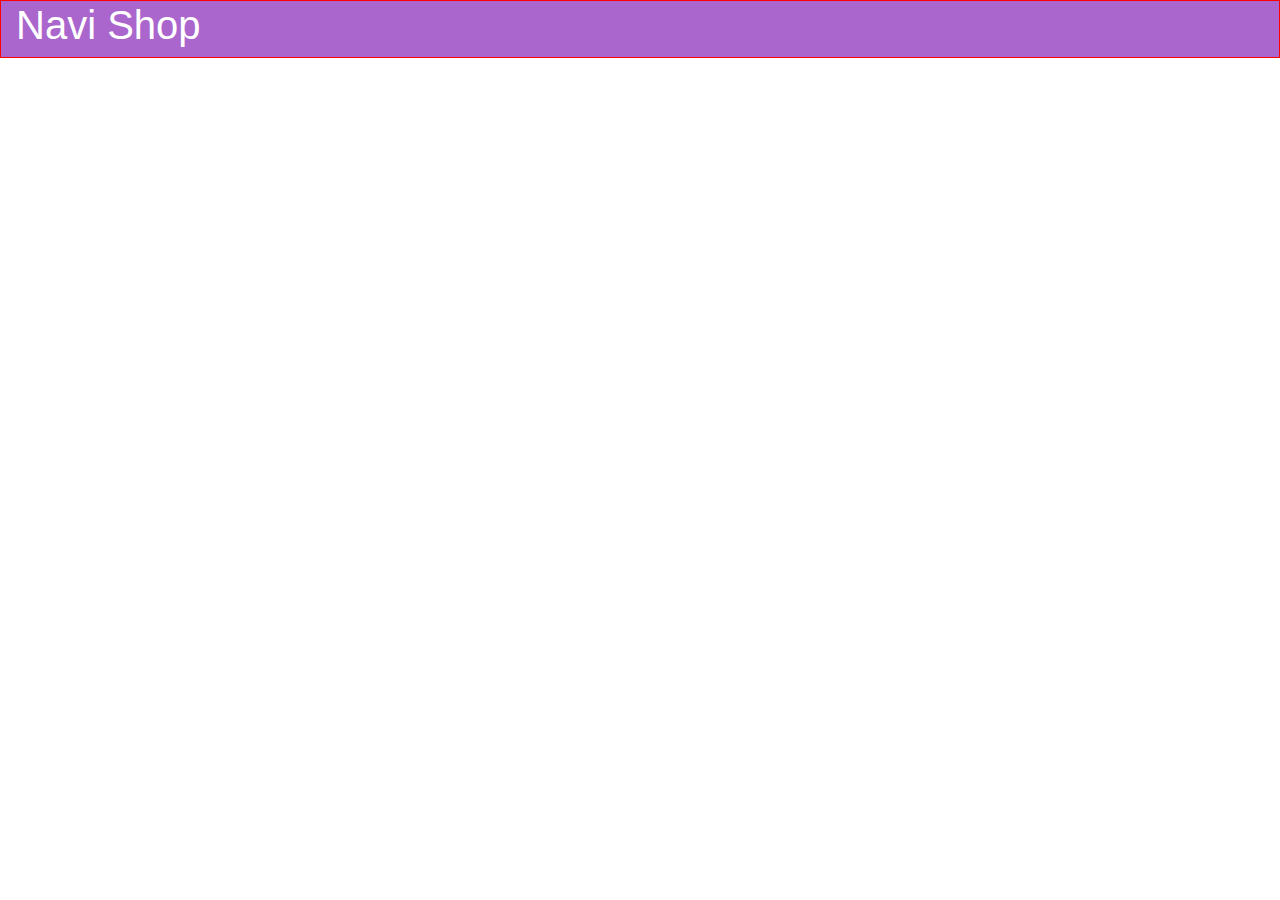
==== index.html @ 35a3c612 "Creacion de Index & estilo CSS principal" ====
<!-- La diagonal "/" al inicio de un comentario siginifica que Termina la seccion de ese comentario -->
<!DOCTYPE html>
<html>
<!-- Inicio de cabezera -->
  <head>
    <meta charset="utf-8">
    <meta name="viewport" content="width=device-width, initial-scale=1">
    <meta http-equiv="x-ua-compatible" content="ie=edge">
    <!-- Titulo de la pagina -->
    <title>Ecommerce Navi</title>
    <!-- Bootstrap 4 & Estilo personal -->
    <link rel="stylesheet" href="css/bootstrap.min.css">
    <link rel="stylesheet" href="css/estiloPersonal.css">
  </head>
<!-- /Inicio de cabezera -->

  <!-- Inicio del cuerpo -->
  <body>
    <!-- Inicio de Header -->
    <header id="header-container">
      <div class="container-fluid">
        <h1>Navi Shop</h1>
      </div>
    </header>
    <!-- /Inicio de Header -->

    <!-- Imporacion de Bootstrap Js & Jquery -->
    <script src="https://ajax.googleapis.com/ajax/libs/jquery/2.1.4/jquery.min.js"></script>
    <script src="js/bootstrap.min.js"></script>
    <!-- /Imporacion de Bootstrap Js & Jquery -->
  </body>
  <!-- /Inicio del cuerpo -->
</html>
---- css/estiloPersonal.css ----
/* Colores:
Color primario: #aa66cc
Color secundario:
*/

/* Estilo del cuerpo de la pagina */
body {
  font-family: sans-serif;
}

/* Agregamos diseño al header */
#header-container {
  background-color: #aa66cc;
  color: white;
}

#header-container .container-fluid {
  border: 1px solid red;
}
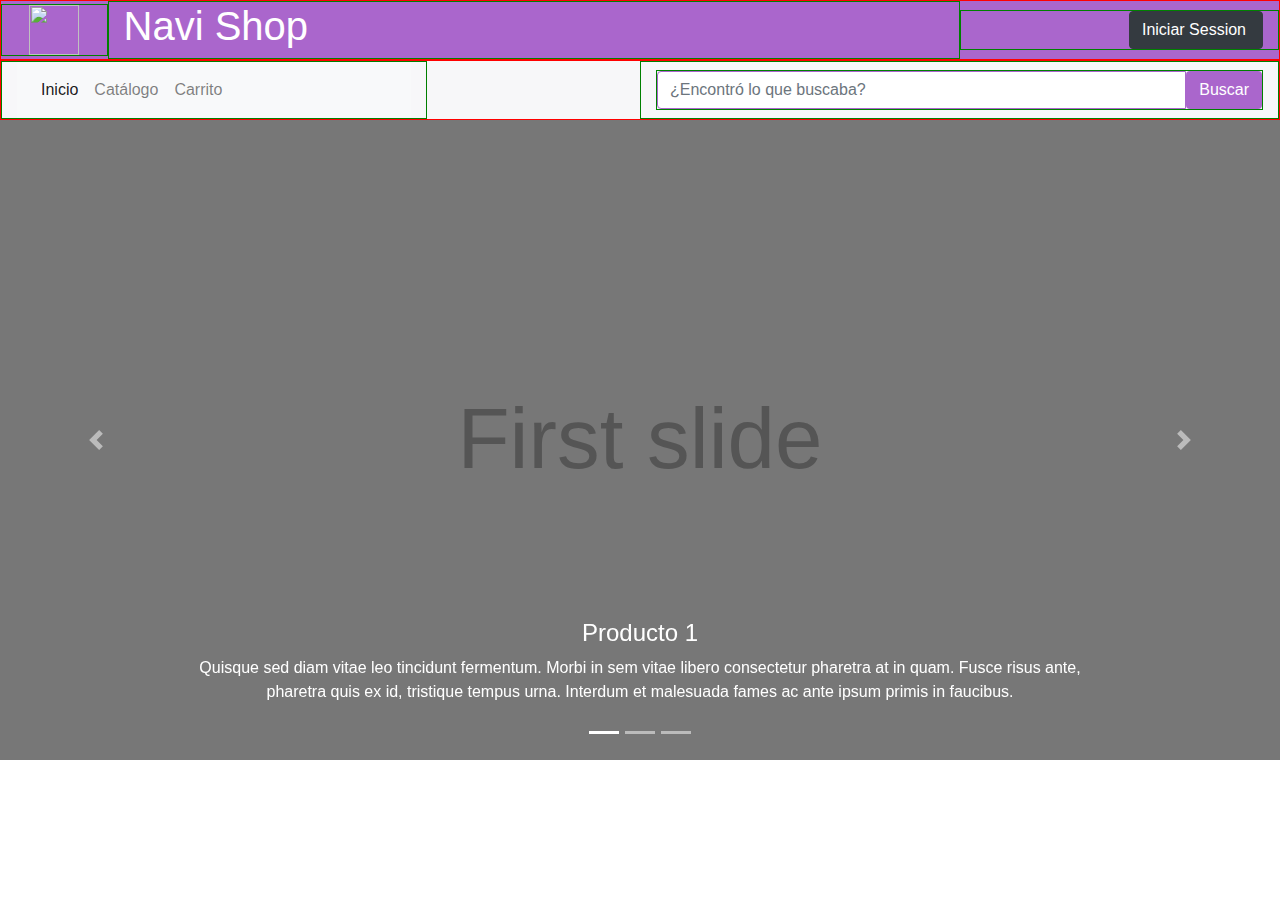
==== commit 01de757c: "Jquery & Carousel" ====
--- a/index.html
+++ b/index.html
@@ -6,11 +6,13 @@
     <meta charset="utf-8">
     <meta name="viewport" content="width=device-width, initial-scale=1">
     <meta http-equiv="x-ua-compatible" content="ie=edge">
-    <!-- Titulo de la pagina -->
+    <!-- Titulo de la pestaña -->
     <title>Ecommerce Navi</title>
     <!-- Bootstrap 4 & Estilo personal -->
     <link rel="stylesheet" href="css/bootstrap.min.css">
     <link rel="stylesheet" href="css/estiloPersonal.css">
+    <!-- Iconos de FontAwesome -->
+    <link rel="stylesheet" href="https://use.fontawesome.com/releases/v5.2.0/css/all.css" integrity="sha384-hWVjflwFxL6sNzntih27bfxkr27PmbbK/iSvJ+a4+0owXq79v+lsFkW54bOGbiDQ" crossorigin="anonymous">
   </head>
 <!-- /Inicio de cabezera -->
 
@@ -18,14 +20,169 @@
   <body>
     <!-- Inicio de Header -->
     <header id="header-container">
+      <!-- Contenedor de las Filas & columnas -->
       <div class="container-fluid">
-        <h1>Navi Shop</h1>
+        <!-- Fila -->
+        <div class="row align-items-sm-center">
+          <!-- Columna logotipo -->
+          <div class="col-sm-1 d-flex justify-content-sm-center columna">
+            <img class="img-fluid logo" src="Imagenes/logo.png">
+          </div>
+          <!-- /Columna logotipo -->
+          <!-- Columna nombre principal -->
+          <div class="col-sm-8 d-flex justify-content-sm-center justify-content-lg-start columna">
+            <h1>Navi Shop</h1>
+          </div>
+          <!-- /Columna nombre principal -->
+          <!-- Columna de boton -->
+          <div class="col-sm-3 d-flex justify-content-sm-center justify-content-lg-end  columna">
+            <button type="button" class="btn btn-dark">
+              Iniciar Session<i class="fa fa-sign-in-alt ml-1"></i>
+            </button>
+          </div>
+          <!-- Columna de boton -->
+        </div>
+        <!-- /Fila -->
       </div>
+      <!-- /Contenedor de las columnas -->
     </header>
     <!-- /Inicio de Header -->
 
+    <!-- Menu -->
+    <div id="menu-container" class="container-fluid">
+      <!-- Se crea fila -->
+      <div class="row">
+        <!-- se crea contenedor del menu -->
+        <div class="columna col-sm-10 col-md-4">
+          <!-- Barra de navegacion -->
+          <nav class="navbar navbar-expand navbar-light bg-light">
+            <!-- Lista de barra de navegacion -->
+            <ul class="navbar-nav mr-auto">
+              <li class="nav-item active">
+                <a class="nav-link" href="#">Inicio</a>
+              </li>
+              <li class="nav-item">
+                <a class="nav-link" href="#">Catálogo</a>
+              </li>
+              <li class="nav-item">
+                <a class="nav-link" href="#">Carrito</a>
+              </li>
+            </ul>
+            <!-- /Lista de barra de navegacion -->
+          </nav>
+          <!-- /Barra de navegacion -->
+        </div>
+        <!-- /se crea contenedor del menu -->
+        <!-- Divicion de la barra de buscar -->
+        <div class="columna col-sm-12 col-md-6 offset-md-2 d-flex align-items-sm-center">
+          <!-- Formulario -->
+          <from class="d-flex flex-sm-fill">
+            <!-- divicion para elementos -->
+            <div class="columna input-group">
+              <!-- input -->
+              <input type="text" class="form-control" placeholder="¿Encontró lo que buscaba?">
+              <!-- /input -->
+              <!-- Grupo de elementos  -->
+              <span class="input-group-btn">
+                <!-- Boton -->
+                <button class="btn btn-Navi" type="button">
+                  <span class="d-none d-sm-none d-md-block">Buscar</span>
+                  <i class="fa fa-search d-block d-sm-block d-md-none" style="font-size:24px;"></i>
+                </button>
+                <!-- /Boton -->
+              </span>
+              <!-- /Grupo de elementos  -->
+              <!-- /divicion para elementos -->
+            </div>
+            <!-- /divicion para elementos -->
+          </from>
+          <!-- /Formulario -->
+        </div>
+        <!-- /Divicion de la barra de buscar -->
+      </div>
+      <!-- Se crea fila -->
+    </div>
+    <!-- /Menu -->
+
+    <!-- Carousel -->
+    <!-- Contenedor del carousel -->
+    <div id="carousel-container">
+      <!-- carousel -->
+      <div id="productosCarousel" class="carousel slide" data-ride="carousel">
+        <!-- lista de indicador para el cambio de imagenes -->
+        <ol class="carousel-indicators">
+          <li data-target="#productosCarousel" data-slide-to="0" class="active"></li>
+          <li data-target="#productosCarousel" data-slide-to="1"></li>
+          <li data-target="#productosCarousel" data-slide-to="2"></li>
+        </ol>
+        <!-- /lista de indicador para el cambio de imagenes -->
+        <div class="carousel-inner">
+          <!-- items de carousel -->
+          <div class="carousel-item active">
+            <!-- imagen -->
+            <img class="d-block w-100" src="Imagenes/1.svg" alt="Primer producto">
+            <!-- /imagen -->
+            <!-- Texto de descripcion de la imagen -->
+            <div class="carousel-caption d-none d-md-block">
+              <h4>Producto 1</h4>
+              <p class="d-none d-sm-none d-md-block">Quisque sed diam vitae leo tincidunt fermentum. Morbi in sem vitae libero consectetur pharetra
+                 at in quam. Fusce risus ante, pharetra quis ex id, tristique tempus urna. Interdum et malesuada
+                 fames ac ante ipsum primis in faucibus.
+              </p>
+            </div>
+            <!-- /Texto de descripcion de la imagen -->
+          </div>
+          <div class="carousel-item">
+            <!-- imagen -->
+            <img class="d-block w-100" src="Imagenes/2.svg" alt="Segundo producto">
+            <!-- /imagen -->
+            <!-- Texto de descripcion de la imagen -->
+            <div class="carousel-caption d-none d-md-block">
+              <h4>Producto 2</h4>
+              <p class="d-none d-sm-none d-md-block">Proin ex dolor, iaculis vitae erat nec, dapibus fermentum est. Ut elementum et diam eget elementum.
+                 Maecenas sed sapien aliquet nibh ullamcorper tristique quis non enim. Nunc quis erat mattis, elementum
+                 diam sed, ultricies purus.
+              </p>
+            </div>
+            <!-- /Texto de descripcion de la imagen -->
+          </div>
+          <div class="carousel-item">
+            <!-- imagen -->
+            <img class="d-block w-100" src="Imagenes/3.svg" alt="Tercero producto">
+            <!-- /imagen -->
+            <!-- Texto de descripcion de la imagen -->
+            <div class="carousel-caption d-none d-md-block">
+              <h4>Producto 3</h4>
+              <p class="d-none d-sm-none d-md-block">Duis vel neque eu augue lobortis pretium et vel ex. Phasellus ipsum purus, sollicitudin id velit non,
+                maximus mattis nibh. Pellentesque at est in dolor fringilla mattis.
+              </p>
+            </div>
+            <!-- /Texto de descripcion de la imagen -->
+          </div>
+        </div>
+        <!-- /items de carousel -->
+        <!-- Flechas de navegacion del carousel -->
+        <a class="carousel-control-prev" href="#productosCarousel" role="button" data-slide="prev">
+          <span class="carousel-control-prev-icon" aria-hidden="true"></span>
+          <span class="sr-only">Producto anterior</span>
+        </a>
+        <!-- /Flechas de navegacion del carousel -->
+        <!-- Flechas de navegacion del carousel -->
+        <a class="carousel-control-next" href="#productosCarousel" role="button" data-slide="next">
+          <span class="carousel-control-next-icon" aria-hidden="true"></span>
+          <span class="sr-only">Producto siguiente</span>
+        </a>
+        <!-- /Flechas de navegacion del carousel -->
+      </div>
+      <!-- /carousel -->
+    </div>
+    <!-- /Contenedor del carousel -->
+    <!-- /Carousel -->
+
+
+
     <!-- Imporacion de Bootstrap Js & Jquery -->
-    <script src="https://ajax.googleapis.com/ajax/libs/jquery/2.1.4/jquery.min.js"></script>
+    <script src="js/jquery-3.3.1.min.js"></script>
     <script src="js/bootstrap.min.js"></script>
     <!-- /Imporacion de Bootstrap Js & Jquery -->
   </body>
--- a/css/estiloPersonal.css
+++ b/css/estiloPersonal.css
@@ -1,6 +1,7 @@
 /* Colores:
 Color primario: #aa66cc
-Color secundario:
+Color secundario: #9933CC
+Color terciario: #ffffff
 */
 
 /* Estilo del cuerpo de la pagina */
@@ -14,6 +15,42 @@
   color: white;
 }
 
-#header-container .container-fluid {
+.row {
   border: 1px solid red;
 }
+
+.columna {
+  border: 1px solid green;
+}
+
+/* Damos tamaño a la imagen que se usara para logotipo */
+.logo {
+  width: 50px;
+  height: 50px;
+}
+
+/* Color de la barra de navegacion */
+#menu-container {
+  background-color: #f7f7f9;
+}
+
+/* color delboton buscar */
+.btn.btn-Navi {
+  background-color: #aa66cc;
+  color: white;
+}
+
+/* Color cuando se pasa mouse en el boton buscar */
+.btn.btn-Navi:hover {
+  background-color: #9933CC;
+}
+
+/* Color de borde del input buscar */
+input.form-control {
+  border-color: #aa66cc;
+}
+
+/* Margenes de las imagenes del carousel */
+#productosCarousel img {
+  margin: 0 auto;
+}
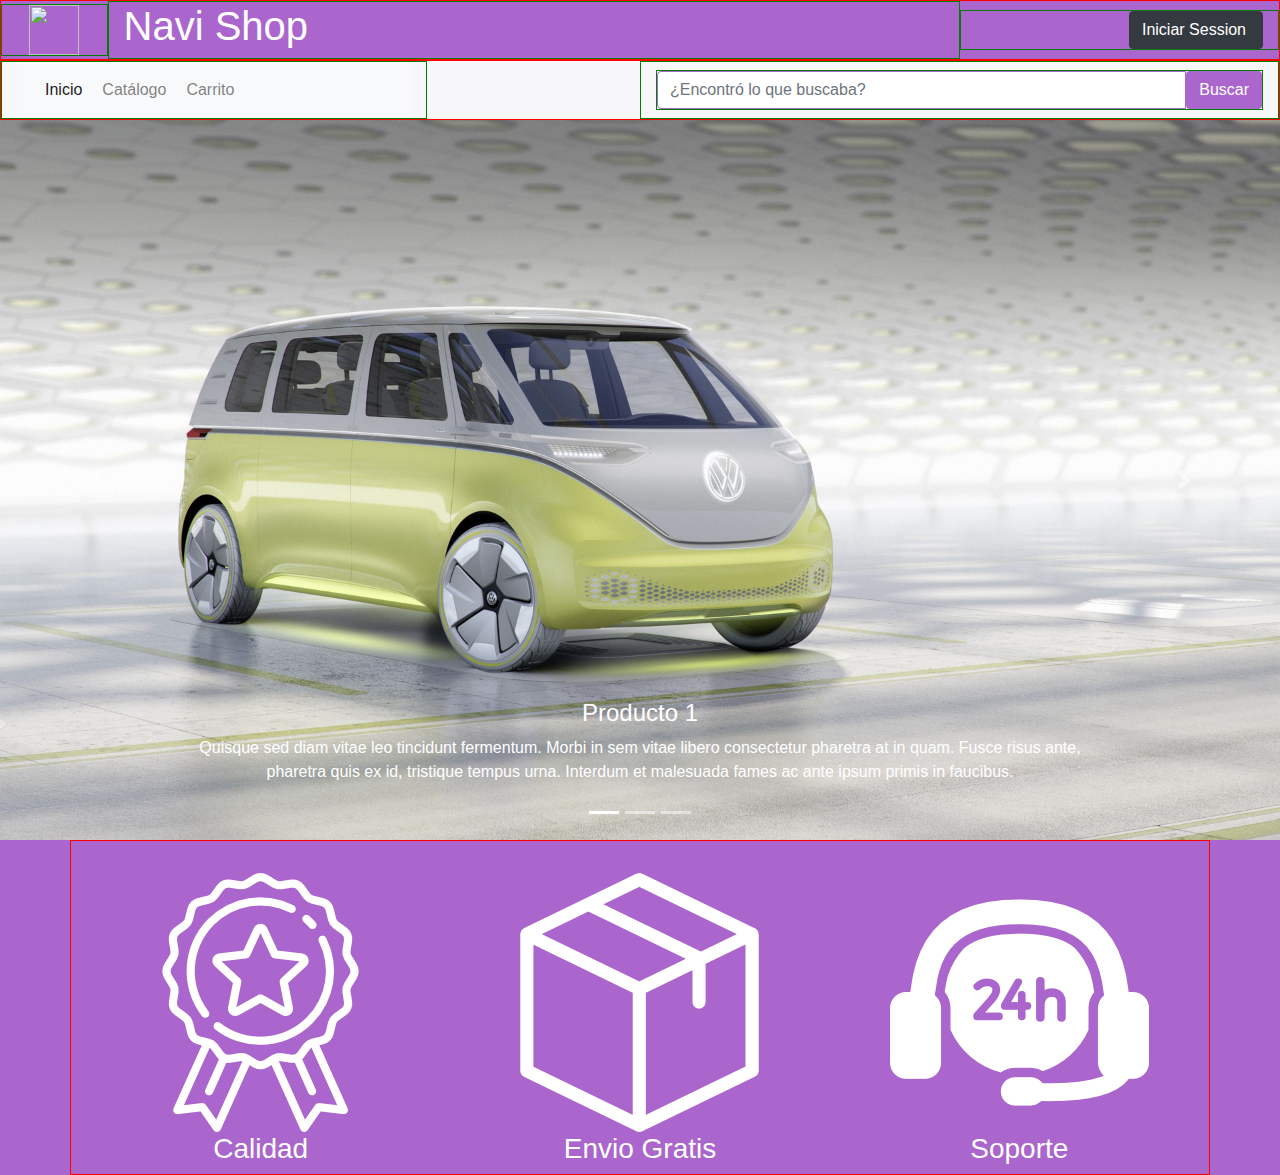
==== commit 67c5cba5: "Sección de informacion & Images de carousel" ====
--- a/index.html
+++ b/index.html
@@ -59,13 +59,13 @@
             <!-- Lista de barra de navegacion -->
             <ul class="navbar-nav mr-auto">
               <li class="nav-item active">
-                <a class="nav-link" href="#">Inicio</a>
+                <a class="nav-link" href="#"><i class="fa fa-home mr-1"></i>Inicio</a>
               </li>
               <li class="nav-item">
-                <a class="nav-link" href="#">Catálogo</a>
+                <a class="nav-link" href="#"><i class="fa fa-book mr-1"></i>Catálogo</a>
               </li>
               <li class="nav-item">
-                <a class="nav-link" href="#">Carrito</a>
+                <a class="nav-link" href="#"><i class="fa fa-shopping-cart mr-1"></i>Carrito</a>
               </li>
             </ul>
             <!-- /Lista de barra de navegacion -->
@@ -105,7 +105,6 @@
     <!-- /Menu -->
 
     <!-- Carousel -->
-    <!-- Contenedor del carousel -->
     <div id="carousel-container">
       <!-- carousel -->
       <div id="productosCarousel" class="carousel slide" data-ride="carousel">
@@ -120,7 +119,7 @@
           <!-- items de carousel -->
           <div class="carousel-item active">
             <!-- imagen -->
-            <img class="d-block w-100" src="Imagenes/1.svg" alt="Primer producto">
+            <img class="d-block w-100" src="Imagenes/2.jpg" alt="Primer producto">
             <!-- /imagen -->
             <!-- Texto de descripcion de la imagen -->
             <div class="carousel-caption d-none d-md-block">
@@ -134,7 +133,7 @@
           </div>
           <div class="carousel-item">
             <!-- imagen -->
-            <img class="d-block w-100" src="Imagenes/2.svg" alt="Segundo producto">
+            <img class="d-block w-100" src="Imagenes/1.jpg" alt="Segundo producto">
             <!-- /imagen -->
             <!-- Texto de descripcion de la imagen -->
             <div class="carousel-caption d-none d-md-block">
@@ -148,7 +147,7 @@
           </div>
           <div class="carousel-item">
             <!-- imagen -->
-            <img class="d-block w-100" src="Imagenes/3.svg" alt="Tercero producto">
+            <img class="d-block w-100" src="Imagenes/3.jpg" alt="Tercero producto">
             <!-- /imagen -->
             <!-- Texto de descripcion de la imagen -->
             <div class="carousel-caption d-none d-md-block">
@@ -176,9 +175,36 @@
       </div>
       <!-- /carousel -->
     </div>
-    <!-- /Contenedor del carousel -->
     <!-- /Carousel -->
 
+    <!-- Información -->
+    <div id="info-container">
+      <!-- Contenedor de las colunas -->
+      <div class="container">
+        <!-- fila de las columnas -->
+        <div class="row text-sm-center">
+          <!-- colunas -->
+          <div class="col-sm-12 col-md-4">
+            <img src="Imagenes/Calidad.png" alt="" class="img-fluid">
+            <h3>Calidad</h3>
+          </div>
+          <div class="col-sm-12 col-md-4">
+            <img src="Imagenes/Envio.png" alt="" class="img-fluid">
+            <h3>Envio Gratis</h3>
+          </div>
+          <div class="col-sm-12 col-md-4">
+            <img src="Imagenes/Soporte.png" alt="" class="img-fluid">
+            <h3>Soporte</h3>
+          </div>
+          <!-- /colunas -->
+        </div>
+        <!-- /fila de las columnas -->
+      </div>
+      <!-- /Contenedor de las colunas -->
+    </div>
+    <!-- /Información -->
+
+    
 
 
     <!-- Imporacion de Bootstrap Js & Jquery -->
--- a/css/estiloPersonal.css
+++ b/css/estiloPersonal.css
@@ -54,3 +54,20 @@
 #productosCarousel img {
   margin: 0 auto;
 }
+
+/* Estilos para la seccion de infomación */
+#info-container {
+  background-color: #aa66cc;
+  color: white;
+}
+
+/* Margen del texto */
+#info-container h4 {
+  margin: 1em 0;
+}
+
+/* Margen de las imagenes */
+#info-container img {
+  margin: 0 auto;
+  margin-top: 2em;
+}
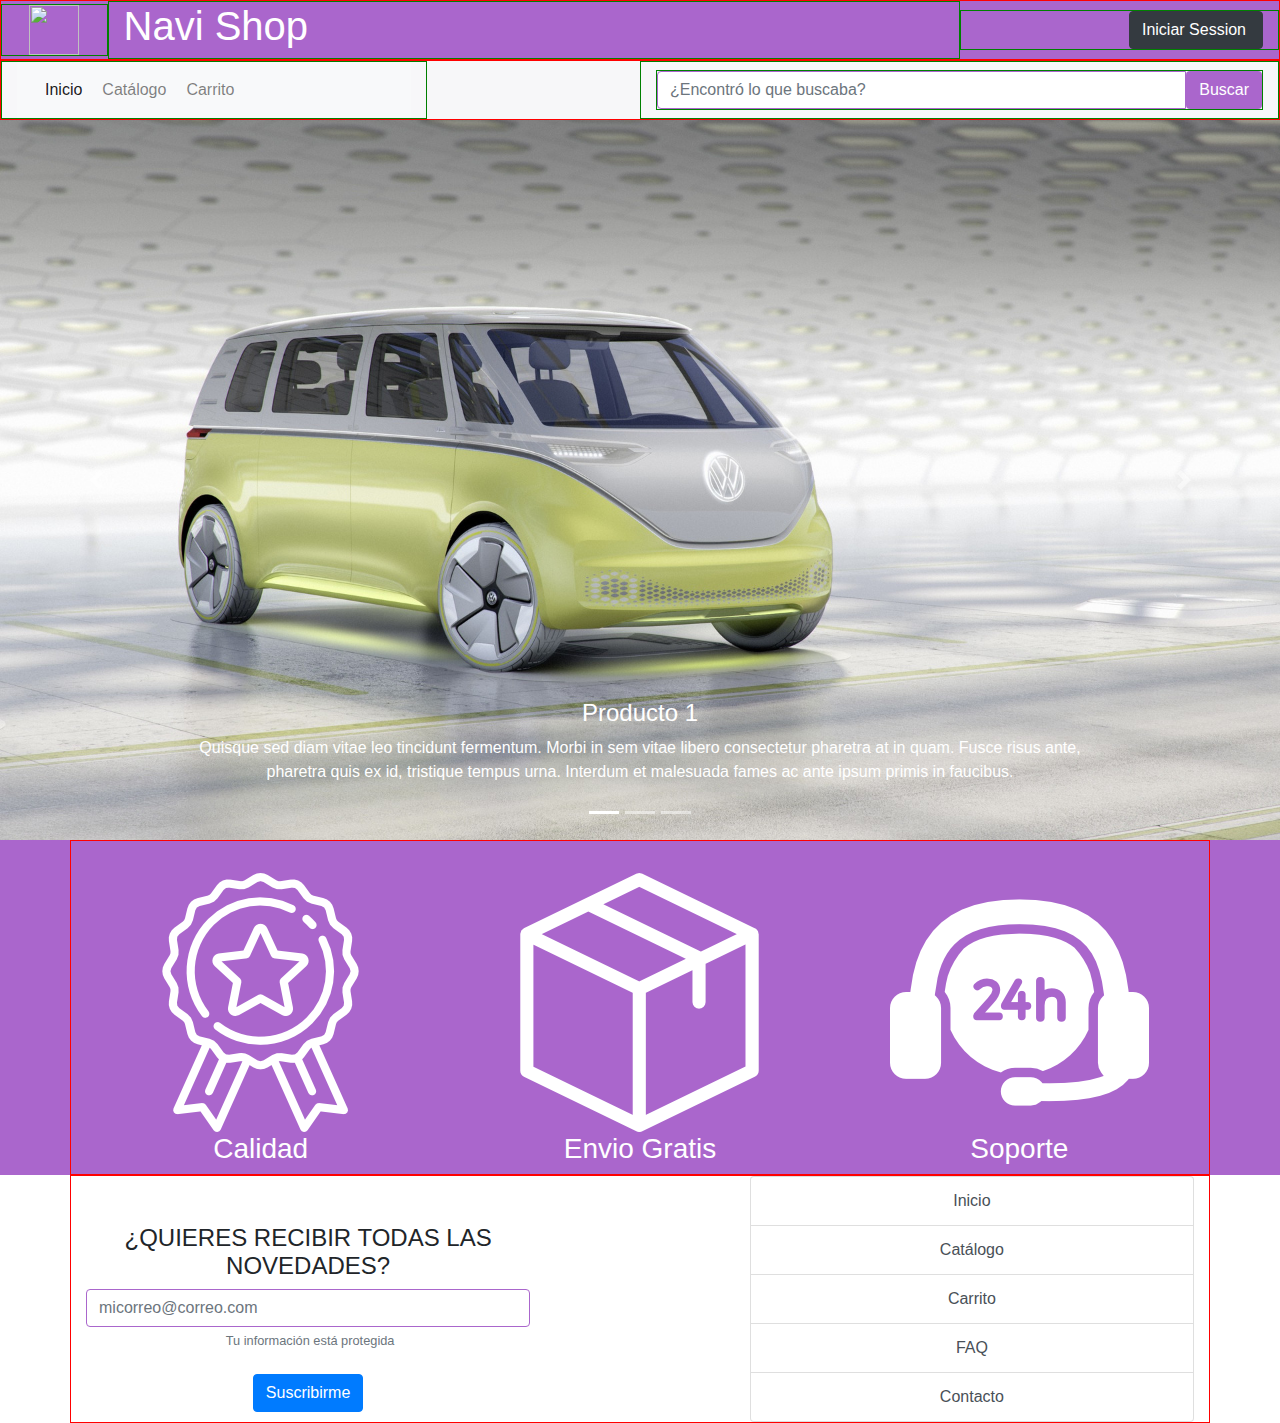
==== commit b50f6296: "Apariencia" ====
--- a/index.html
+++ b/index.html
@@ -59,10 +59,10 @@
             <!-- Lista de barra de navegacion -->
             <ul class="navbar-nav mr-auto">
               <li class="nav-item active">
-                <a class="nav-link" href="#"><i class="fa fa-home mr-1"></i>Inicio</a>
+                <a class="nav-link" href="index.html"><i class="fa fa-home mr-1"></i>Inicio</a>
               </li>
               <li class="nav-item">
-                <a class="nav-link" href="#"><i class="fa fa-book mr-1"></i>Catálogo</a>
+                <a class="nav-link" href="catalogo.html"><i class="fa fa-book mr-1"></i>Catálogo</a>
               </li>
               <li class="nav-item">
                 <a class="nav-link" href="#"><i class="fa fa-shopping-cart mr-1"></i>Carrito</a>
@@ -204,13 +204,68 @@
     </div>
     <!-- /Información -->
 
-    
+    <!-- Footer -->
+    <footer id="footer-container">
+      <!-- divicion contenedora -->
+      <div class="container">
+        <!-- fila con texto centrado -->
+        <div class="row text-sm-center">
+          <!-- Columna de suscripcion -->
+          <div class="col-md-5 mt-5">
+            <!-- Formulario -->
+            <form id="suscribeForm" action="#" method="POST">
+              <!-- Titulo para atraer al usuario -->
+              <h4 class="text-uppercase">
+                ¿Quieres recibir todas las novedades?
+              </h4>
+              <!-- /Titulo para atraer al usuario -->
+              <!-- Divicion para el el input -->
+              <div class="form-group">
+                <input type="email" class="form-control" id="email" name="email" placeholder="micorreo@correo.com">
+                <!-- Etiqueta para generar confianza -->
+                <small class="form-text text-muted">
+                  <i class="fa fa-lock mr-1"></i>Tu información está protegida
+                </small>
+                <!-- /Etiqueta para generar confianza -->
+              </div>
+              <!-- /Divicion para el el input -->
+              <!-- Boton para envio de correo -->
+              <button type="submit" class="btn btn-primary form-text mt-2">
+                Suscribirme
+              </button>
+              <!-- /Boton para envio de correo -->
+            </form>
+            <!-- Formulario -->
+          </div>
+          <!-- /Columna de suscripcion -->
+          <!-- Divicion para el menu de navegacion -->
+          <div class="col-md-5 offset-md-2">
+            <!-- lista de navegación -->
+            <ul class="list-group">
+                <a href="index.html" class="list-group-item list-group-item-action">Inicio</a>
+                <a href="catalogo.html" class="list-group-item list-group-item-action">Catálogo</a>
+                <a href="#" class="list-group-item list-group-item-action">Carrito</a>
+                <a href="#" class="list-group-item list-group-item-action">FAQ</a>
+                <a href="#" class="list-group-item list-group-item-action">Contacto</a>
+            </ul>
+            <!-- /lista de navegación -->
+          </div>
+          <!-- /Divicion para el menu de navegacion -->
+        </div>
+        <!-- /fila con texto centrado -->
+      </div>
+      <!-- /divicion contenedora -->
+    </footer>
+    <!-- /Footer -->
 
 
     <!-- Imporacion de Bootstrap Js & Jquery -->
     <script src="js/jquery-3.3.1.min.js"></script>
     <script src="js/bootstrap.min.js"></script>
     <!-- /Imporacion de Bootstrap Js & Jquery -->
+    <!-- Importacion de archivo para validacion de envio de email -->
+    <script src="js/validacionSuscripcion.js"></script>
+    <!-- /Importacion de archivo para validacion de envio de email -->
   </body>
   <!-- /Inicio del cuerpo -->
 </html>
